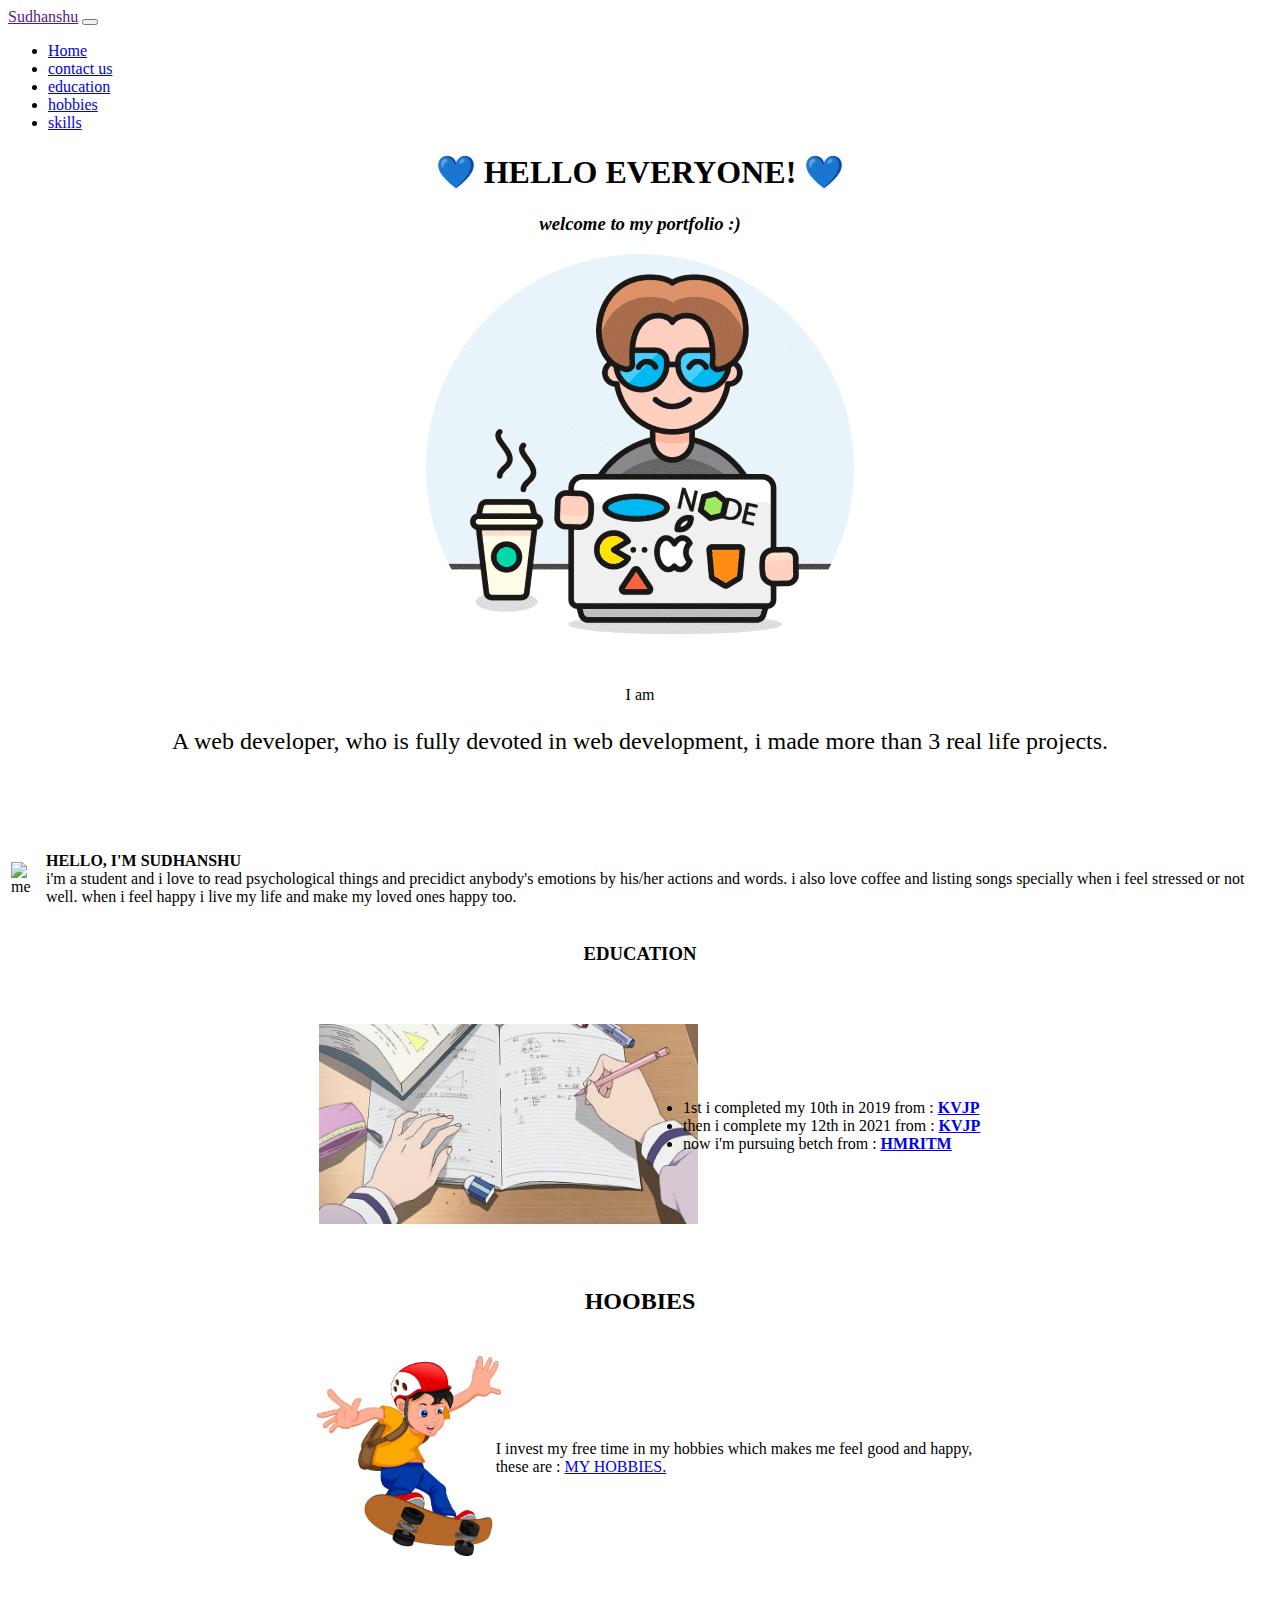
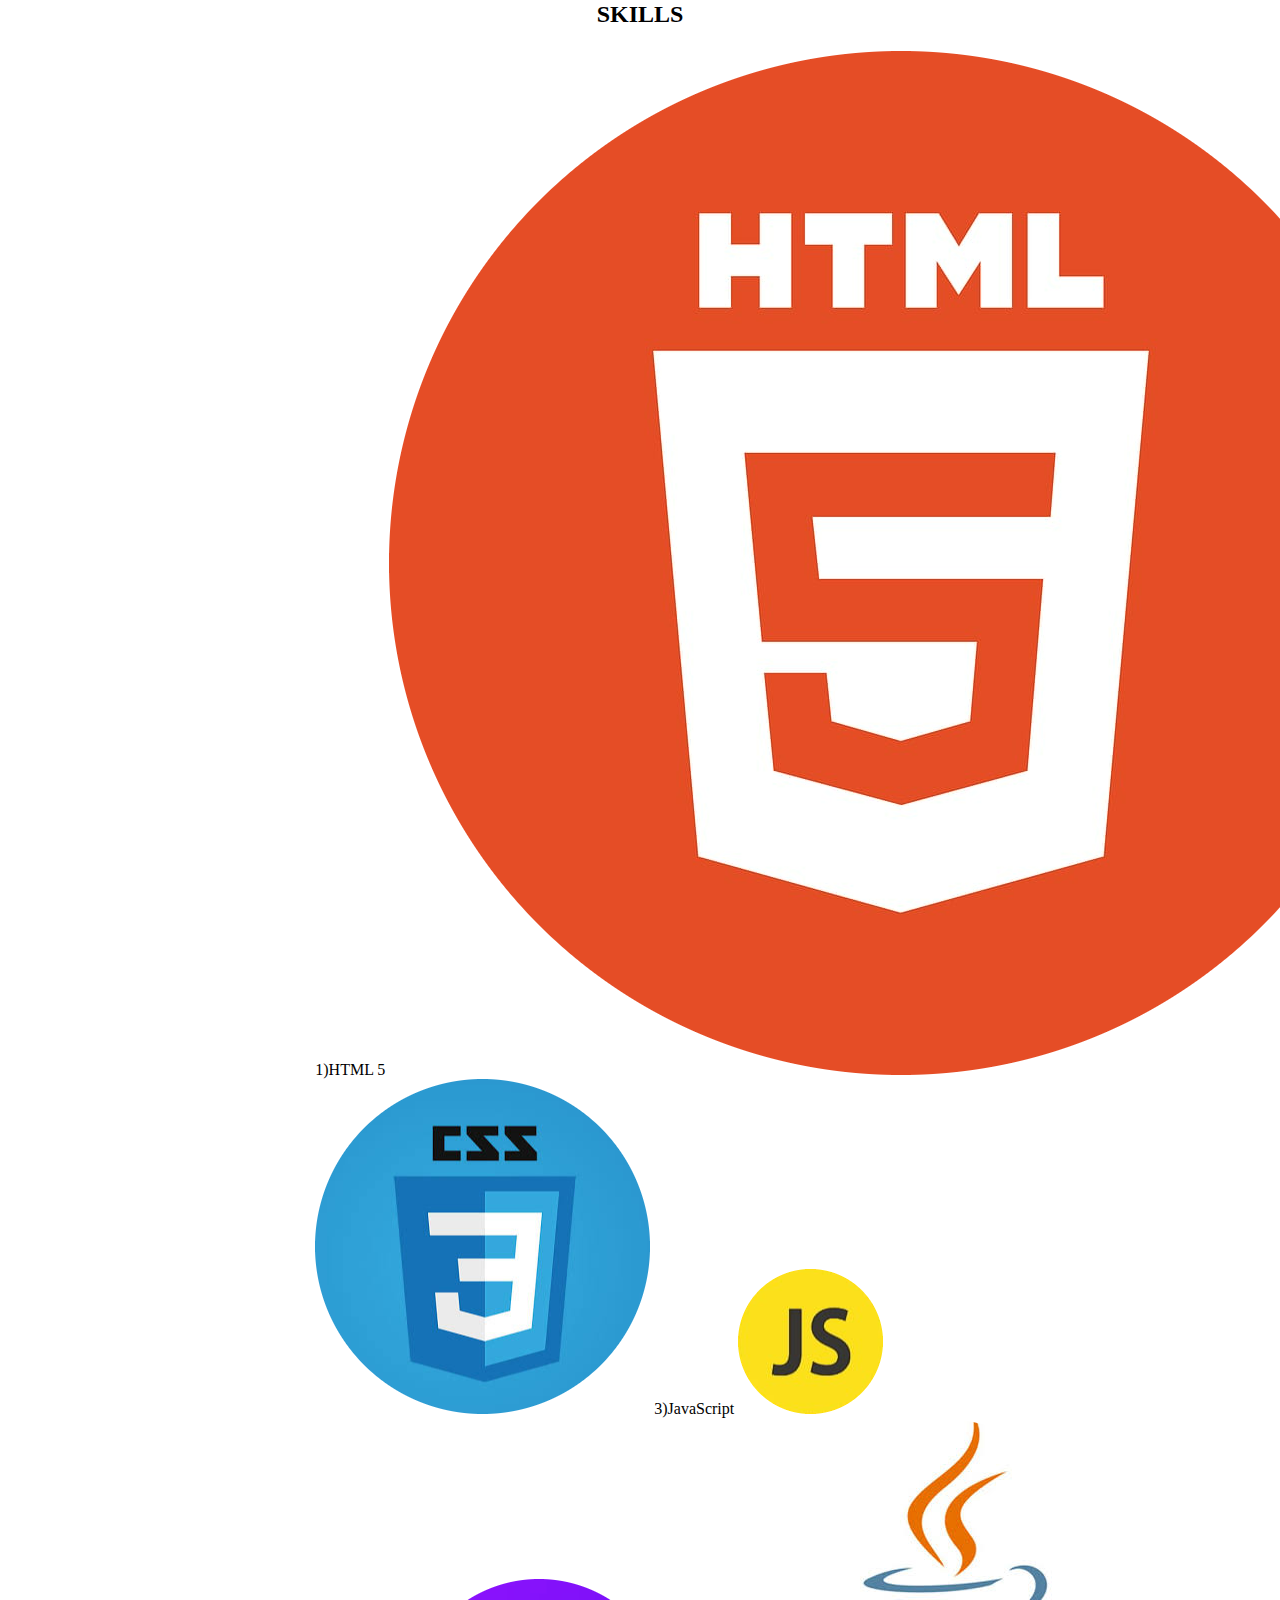
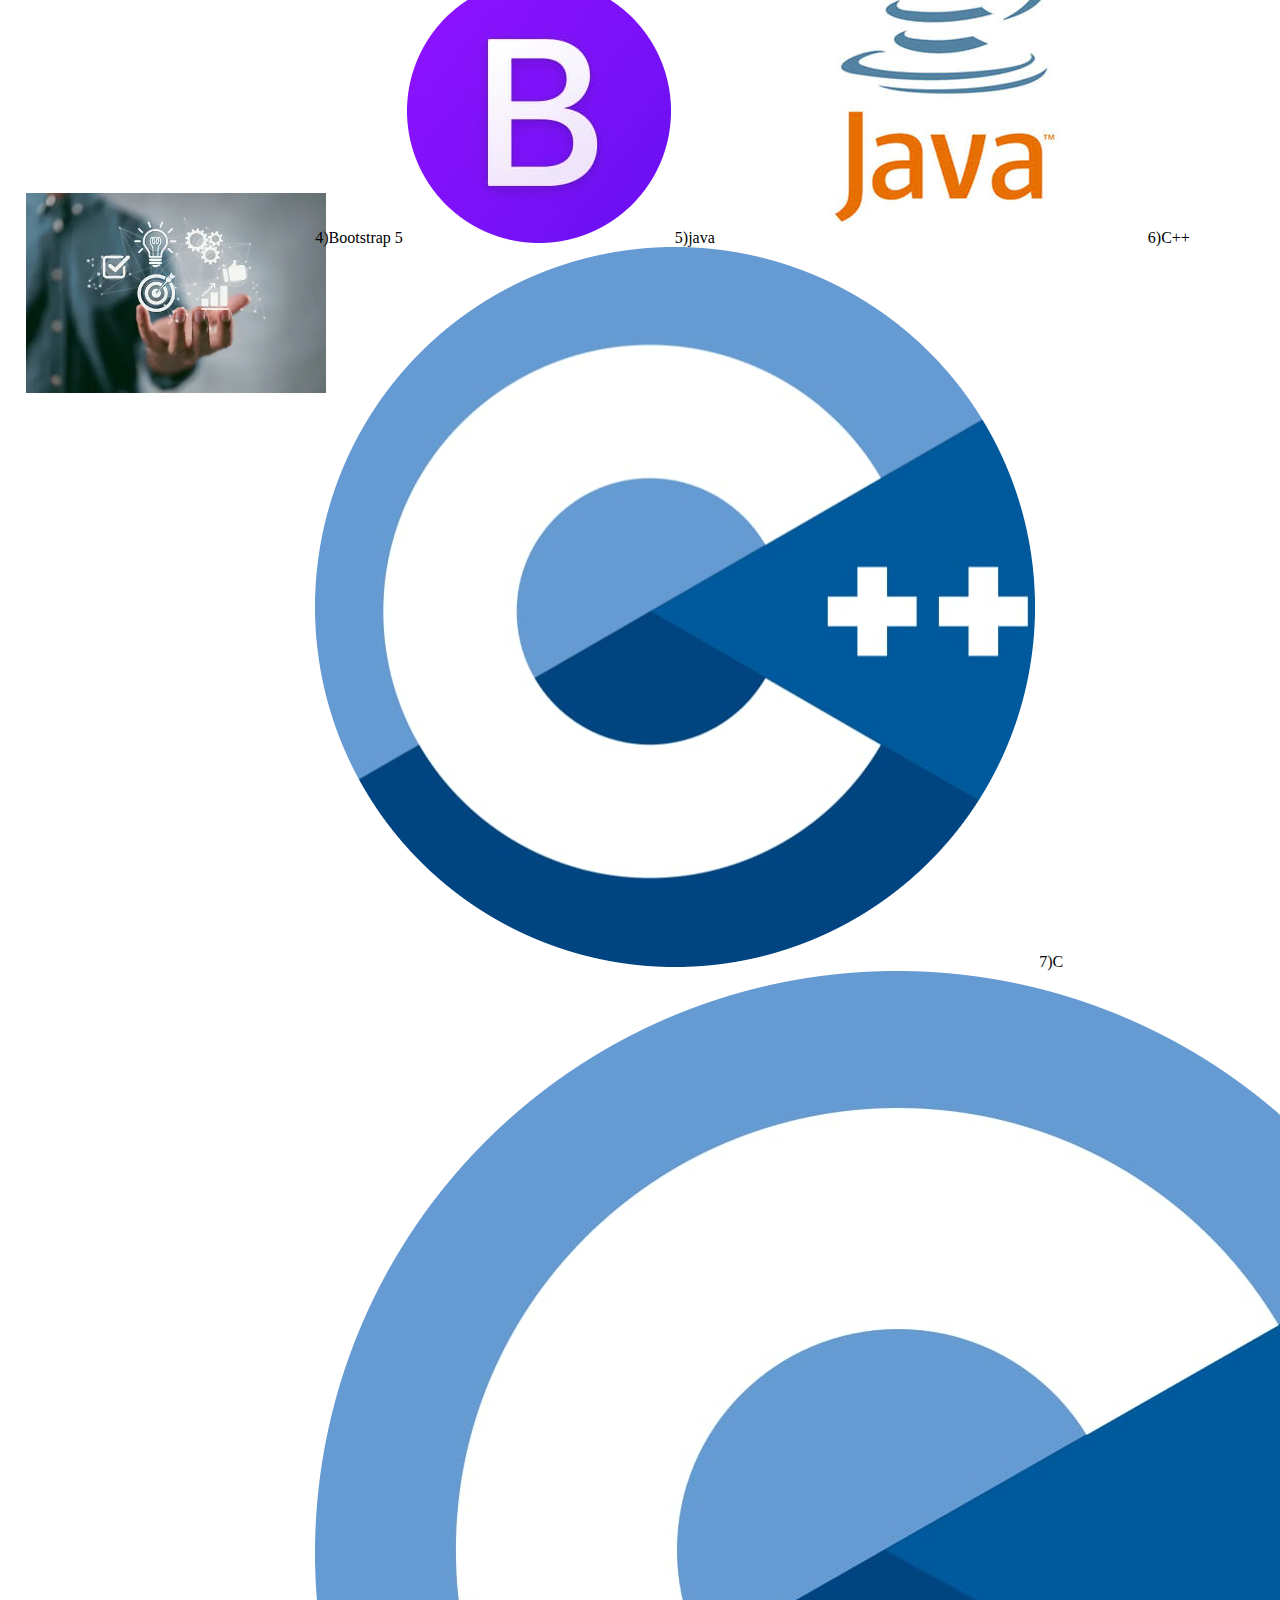
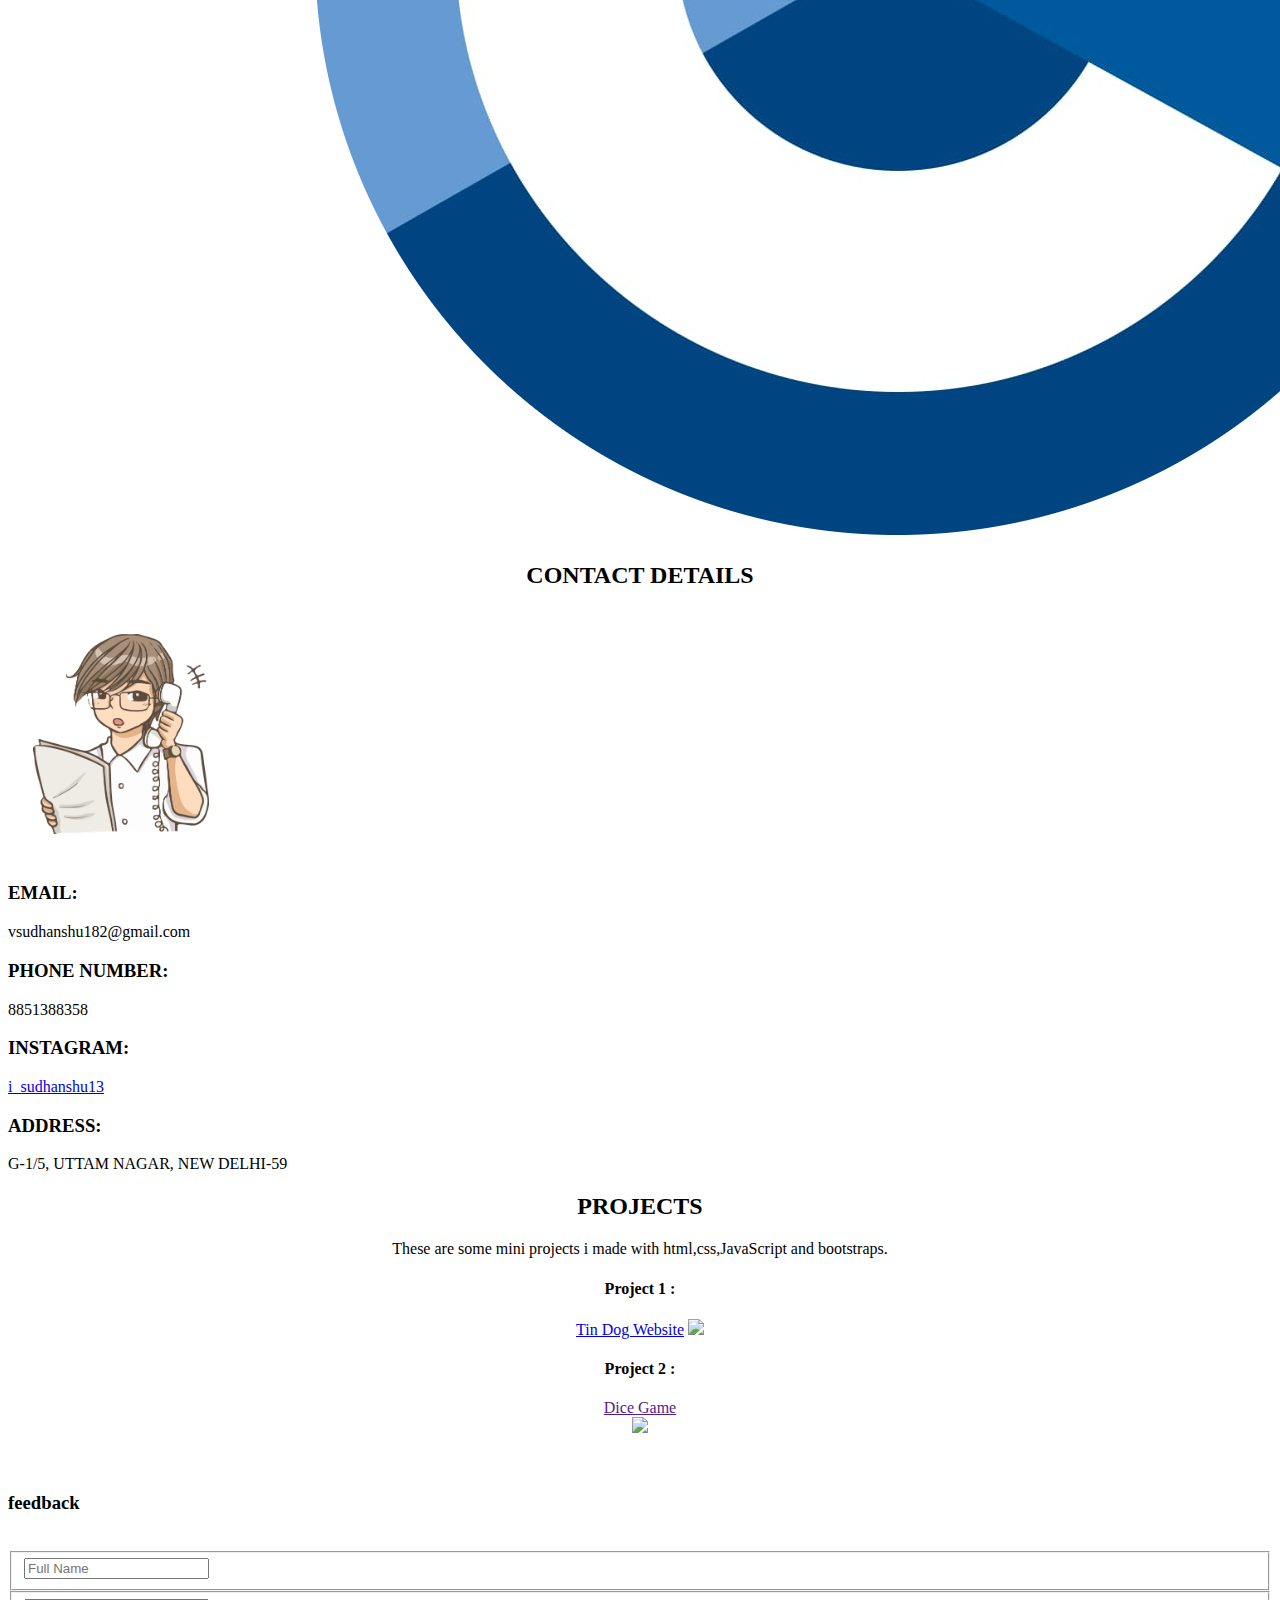
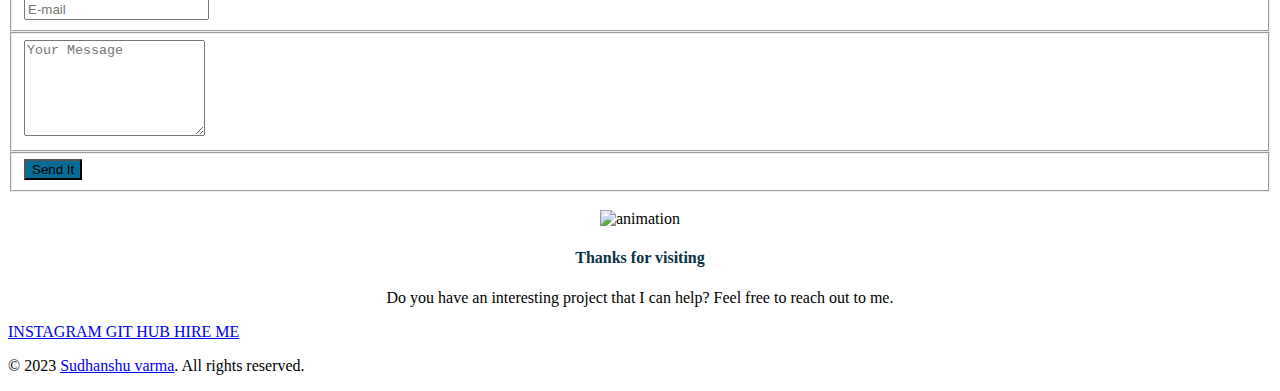
==== index.html @ 73297b3e "Add files via upload" ====
<!DOCTYPE HTML>
<html lang="en" dir="ltr">
<head>
    <meta charset="UTF-8">
    <title> personal site </title>
    
     <!-- bootstrap scripts -->
  <link href="https://cdn.jsdelivr.net/npm/bootstrap@5.3.0-alpha1/dist/css/bootstrap.min.css" rel="stylesheet" integrity="sha384-GLhlTQ8iRABdZLl6O3oVMWSktQOp6b7In1Zl3/Jr59b6EGGoI1aFkw7cmDA6j6gD" crossorigin="anonymous">
  <!-- <script src="https://cdn.jsdelivr.net/npm/@popperjs/core@2.11.6/dist/umd/popper.min.js" integrity="sha384-oBqDVmMz9ATKxIep9tiCxS/Z9fNfEXiDAYTujMAeBAsjFuCZSmKbSSUnQlmh/jp3" crossorigin="anonymous"></script> -->
  <!-- <script src="https://cdn.jsdelivr.net/npm/bootstrap@5.3.0-alpha1/dist/js/bootstrap.min.js" integrity="sha384-mQ93GR66B00ZXjt0YO5KlohRA5SY2XofN4zfuZxLkoj1gXtW8ANNCe9d5Y3eG5eD" crossorigin="anonymous"></script> -->
  <link rel="stylesheet" href="css/style.css">
  <script src="https://cdn.jsdelivr.net/npm/typed.js@2.0.12"></script>
  <!-- <script src="https://kit.fontawesome.com/58a810656e.js" crossorigin=""></script> -->

</head>
<body>
    <header class="header-area header-sticky"  >

        <nav class="navbar navbar-expand-lg navbar-dark ">
           <a class="navbar-brand" href="">Sudhanshu</a>
           <button class="navbar-toggler collapsed" type="button" data-bs-toggle="collapse" data-bs-target="#navbarNavs" aria-controls="navbarNav" aria-expanded="false" aria-label="Toggle navigation">
               <span class=" navbar-toggler-icon"></span>
       
           </button>
           <div class="collapse navbar-collapse" id="navbarNavs" >
               <ul class="navbar-nav ms-auto">
                   <li class="nav-item">
                       <a class="nav-link" href="#front">Home</a>
                   </li>
                   <li class="nav-item">
                       <a class="nav-link" href="#features">contact us</a>
                   </li>
                   <li class="nav-item">
                       <a class="nav-link" href="#edu">education</a>
                   </li>
                   <li class="nav-item">
                       <a class="nav-link" href="#hobb">hobbies</a>
                   </li>
                   <li class="nav-item">
                       <a class="nav-link" href="#skill ">skills</a>
                   </li>
               </ul>
           </div>
        </nav>
       </header>
      


         <center>
<section id="front">
    <h1>💙 HELLO EVERYONE! 💙</h1>
    <h3><em> <strong>welcome</strong> to my portfolio :)</em> </h3>

    <div class="ab">
    
    <img src="first.png" alt="animation" >


    <div class="hero-section-heading-hero-section-sub-heading">
        I am  <span class="role"></span>
    </div>
    <script class="script">
        var typeData=new Typed(".role", {
        strings: [
            "sudhanshu 😃",
            "a web developer 🖥️",
        ],
       
        loop:true,
        typeSpeed:100,
        backSpeed:50,
        backDelay:1000,
    });
    </script>
    <P style="font-size: 150%;">A web developer, who is fully devoted in web development, i made more than 3 real life projects.</P>
  
</div>
 <br><br>
 <br>
</section>
</center>

    <div class="abtsize">
        <table >
            <tr>
                <td>
                    <img class="image" src="ME.png" alt="me" height="400">

                </td>
                <td>
                    <p class="abt-written"> <b>HELLO, I'M SUDHANSHU</b><br> i'm a student and i love to read psychological things and precidict anybody's emotions by his/her actions and words.
                        i also love coffee and listing songs specially when i feel stressed or not well.
                      when i feel happy i live my life and make my loved ones happy too.</p>
                    

                </td>
            </tr>
        </table>
</div>

 <section id="edu">
  <center>
  <h3> EDUCATION </h3>
<br>
<table>
  <tr>
    <td>
      <img style="padding: 5% 5%;" src="education.jpg" alt="edu" height="200" >
    </td>
    <td>

      <li> 1st i completed my 10th in 2019 from : <STRONG> <a href="https://janakpuri.kvs.ac.in/" target="_main">KVJP</a></STRONG></li>
  
      <li> then i complete my 12th in 2021 from : <STRONG> <a href="https://janakpuri.kvs.ac.in/" target="_main">KVJP</a></STRONG></li>
 
      <li>now i'm pursuing betch from : <STRONG> <a href="https://www.hmritm.ac.in/" target="_main">HMRITM</a></STRONG></li>
    </td>
  </tr>
  

</table>
<br>
</center>
</section>


<section id="hobb">
  <center>
<h2>HOOBIES</h2>

<table>
  <tr>
    <td>
      <img style="padding:10% 5%" src="hobby.jpg" alt="hobbies" height="200">
    </td>
    <td>
         <p> I invest my free time in my hobbies which makes me feel good and happy, <br> these are : 
          <a href="hobbies.html" target="_main" >MY HOBBIES.</a>
    </td>
  </tr>
</table>
</center>
</section>





<section id="skill">
  <center>
<h2>SKILLS</h2>

<table style="width: 60%;">
  <tr>
    <td>
      <img style="padding: 5% 5%;" src="skills.png" alt="edu" height="200" >
    </td>
    <td>
      <div class="skill">
        <div class="skill-items">
            <!-- <div class="skill-item"> -->
          
              <span class="skill-text">1)HTML 5</span>
              <img class="logo-img" src="skill1.png"> 
            <!-- </div> -->
             <!-- <div class="skill-item"> -->
           
              <span class="skill-text">2)CSS 3</span>
              <img class="logo-img" src="skill2.png">
            <!-- </div> -->

             <!-- <div class="skill-item"> -->
             
              <span class="skill-text">3)JavaScript</span>
              <img class="logo-img" src="skill3.png">
            <!-- </div> -->
            <br>
             <!-- <div class="skill-item"> -->
           
              <span class="skill-text">   4)Bootstrap 5</span>
              <img class="logo-img" src="skill4.png">
            <!-- </div> -->
           
               <!-- <div class="skill-item"> -->
                <span class="skill-text">5)java </span>
                <img class="logo-img" src="skill5.png">
              <!-- </div> -->
              
             <!-- <div class="skill-item"> -->
              
              <span class="skill-text">6)C++ </span>
              <img class="logo-img" src="skill6.png"> 
              
            <!-- </div> -->
           
              <!-- <div class="skill-item"> -->
               
                <span class="skill-text">7)C </span>
                <img class="logo-img" src="skill7.png">
              <!-- </div> -->


                 </div>

          </div> 
    
    </td>
  </tr>
</table>


</center>
</section>


<section id="features">
    <h2 style="text-align: center;">CONTACT DETAILS</h2>
    <img style="padding: 2%;"src="contact.png" alt="edu" height="200" >
   
    <div class="row">

        <div class="feature-box col-lg-3">
            <i class="icon fa-regular fa-envelope fa-4x"></i>
            <h3>EMAIL:</h3>
             <p>vsudhanshu182@gmail.com </p>
        </div>
    
    <div class="feature-box col-lg-3">
        <i class="icon fa-solid fa-mobile fa-3x"></i>
        <h3>PHONE NUMBER:</h3> 
        <p>8851388358</p>
        </div>
    
    <div class="feature-box col-lg-3" href="https://www.instagram.com/i_sudhanshu13/">
        <i class="icon fa-brands fa-instagram fa-4x"  > </i>
        <h3>INSTAGRAM:</h3>
        <a href="https://www.instagram.com/i_sudhanshu13/">i_sudhanshu13</a>
    </div>
    
    <div class="feature-box col-lg-3">
        <i class="icon fa-sharp fa-solid fa-location-dot fa-3x"></i>
        <h3>ADDRESS:</h3>
         <p> G-1/5, UTTAM NAGAR, NEW DELHI-59</p>
    </div>
    

    </div>
   
</section>
<center>
<section id="projects">
<h2>PROJECTS </h2>
<p>These are some mini projects i made with html,css,JavaScript and bootstraps.</p>

<div class="pro">
<h4> Project 1 : </h4>
<a href="https://j46j4m.csb.app/ ">Tin Dog Website</a>
<img src="https://www.animatedimages.org/data/media/202/animated-dog-image-0712.gif" height="100px" >
</div>
<div class="pro">
  <h4> Project 2 : </h4>
  <a href="">Dice Game</a><br>
  <img src="https://i.ytimg.com/vi/o9rEeozYSkU/maxresdefault.jpg" height="100px" >
  </div>
  <br>
</section>
</center>



<section id="feedback">
    <br>
<h3> feedback </h3>
<br>
    <div class="col-lg-6 col-md-6 col-sm-12"> 
      
    <div class="contact-form aos-init aos-animate" data-aos="fade-left" data-aos-duration="1000">
        <form id="contact" action="mailto:vsudhanshu182@gmail.com" method="POST" abineguid="878786B73B1C4556845D82E6BA7059FB">
          <div class="row">
            <div class="col-md-6 col-sm-12">
              <fieldset>
                <input name="name" type="text" id="name" placeholder="Full Name" required="YES" class="contact-field">
              </fieldset>
            </div>
            <div class="col-md-6 col-sm-12">
              <fieldset>
                <input name="email" type="text" id="email" placeholder="E-mail" required="YES" class="contact-field">
              </fieldset>
            </div>
            <div class="col-lg-12">
              <fieldset>
                <textarea type="text" name="message" rows="6" id="message" placeholder="Your Message" required="YES" class="contact-field"></textarea>
              </fieldset>
            </div>
            <div class="col-lg-12">
              <fieldset>
                <button type="submit" id="form-submit" class="main-button" style="background: #046c95!important">Send It</button>
              </fieldset>
            </div>
          </div>
          </form>
    </div>
</div>


<br>

</section>


<center>
    <div class="thanks">
<img src="https://i.pinimg.com/originals/53/be/1a/53be1afa00080db5251d79a2d2b60af4.gif" alt="animation" width="450px" >
<h4 class="contact-des" style="color: #083346;">Thanks for visiting</h4>
<p>Do you have an interesting project that I can help? Feel free to reach out to me.</p>
</div>
</center>

<footer>

    <div class="container">


             

                    <a href="https://www.instagram.com/i_sudhanshu13/"> INSTAGRAM </a>
                    <a href="https://github.com/isudhanshu13"> GIT HUB </a>
                    <a href="mailto:vsudhanshu182@gmail.com" class="email-lnk">HIRE ME</a>

            

            </div>

    

            <div class="my link">



                <p>© 2023 <a href="#welcome">Sudhanshu varma</a>. All rights reserved.</p>

            </div>



</footer>



</body>
</html>
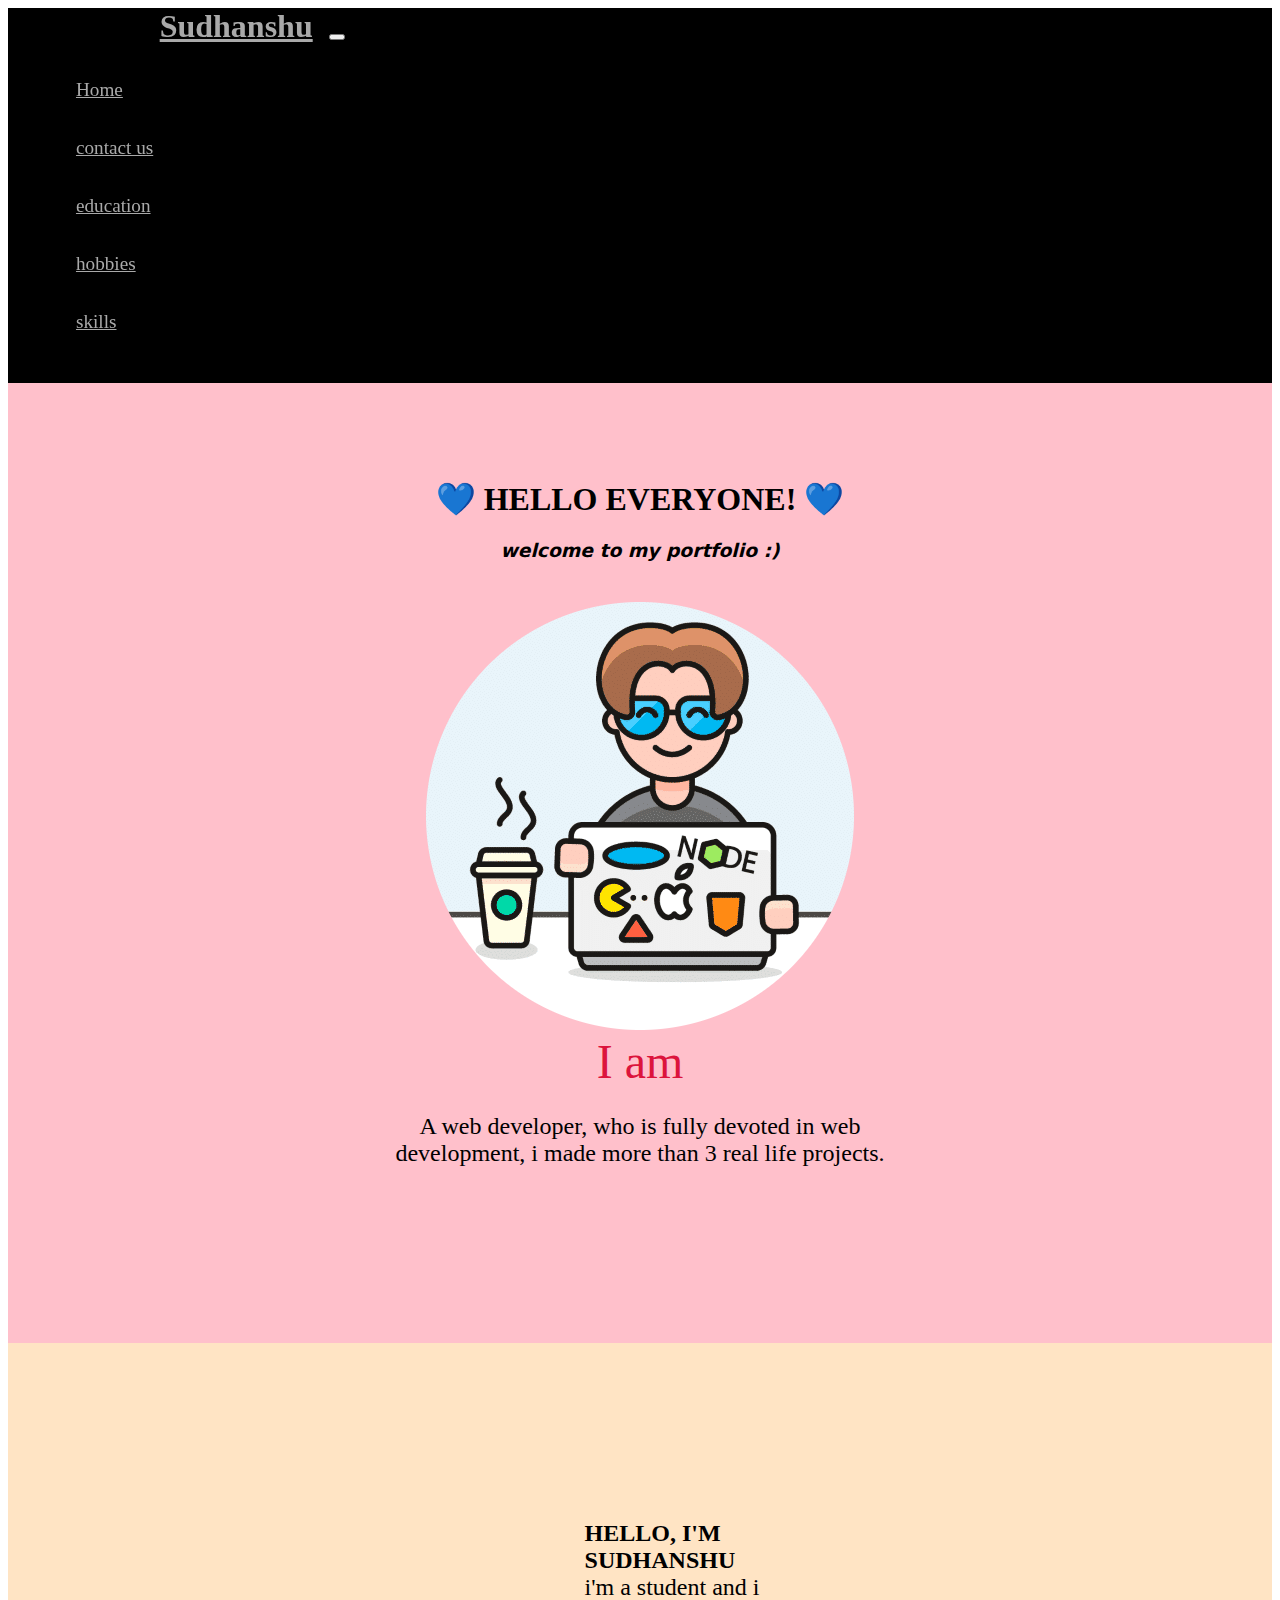
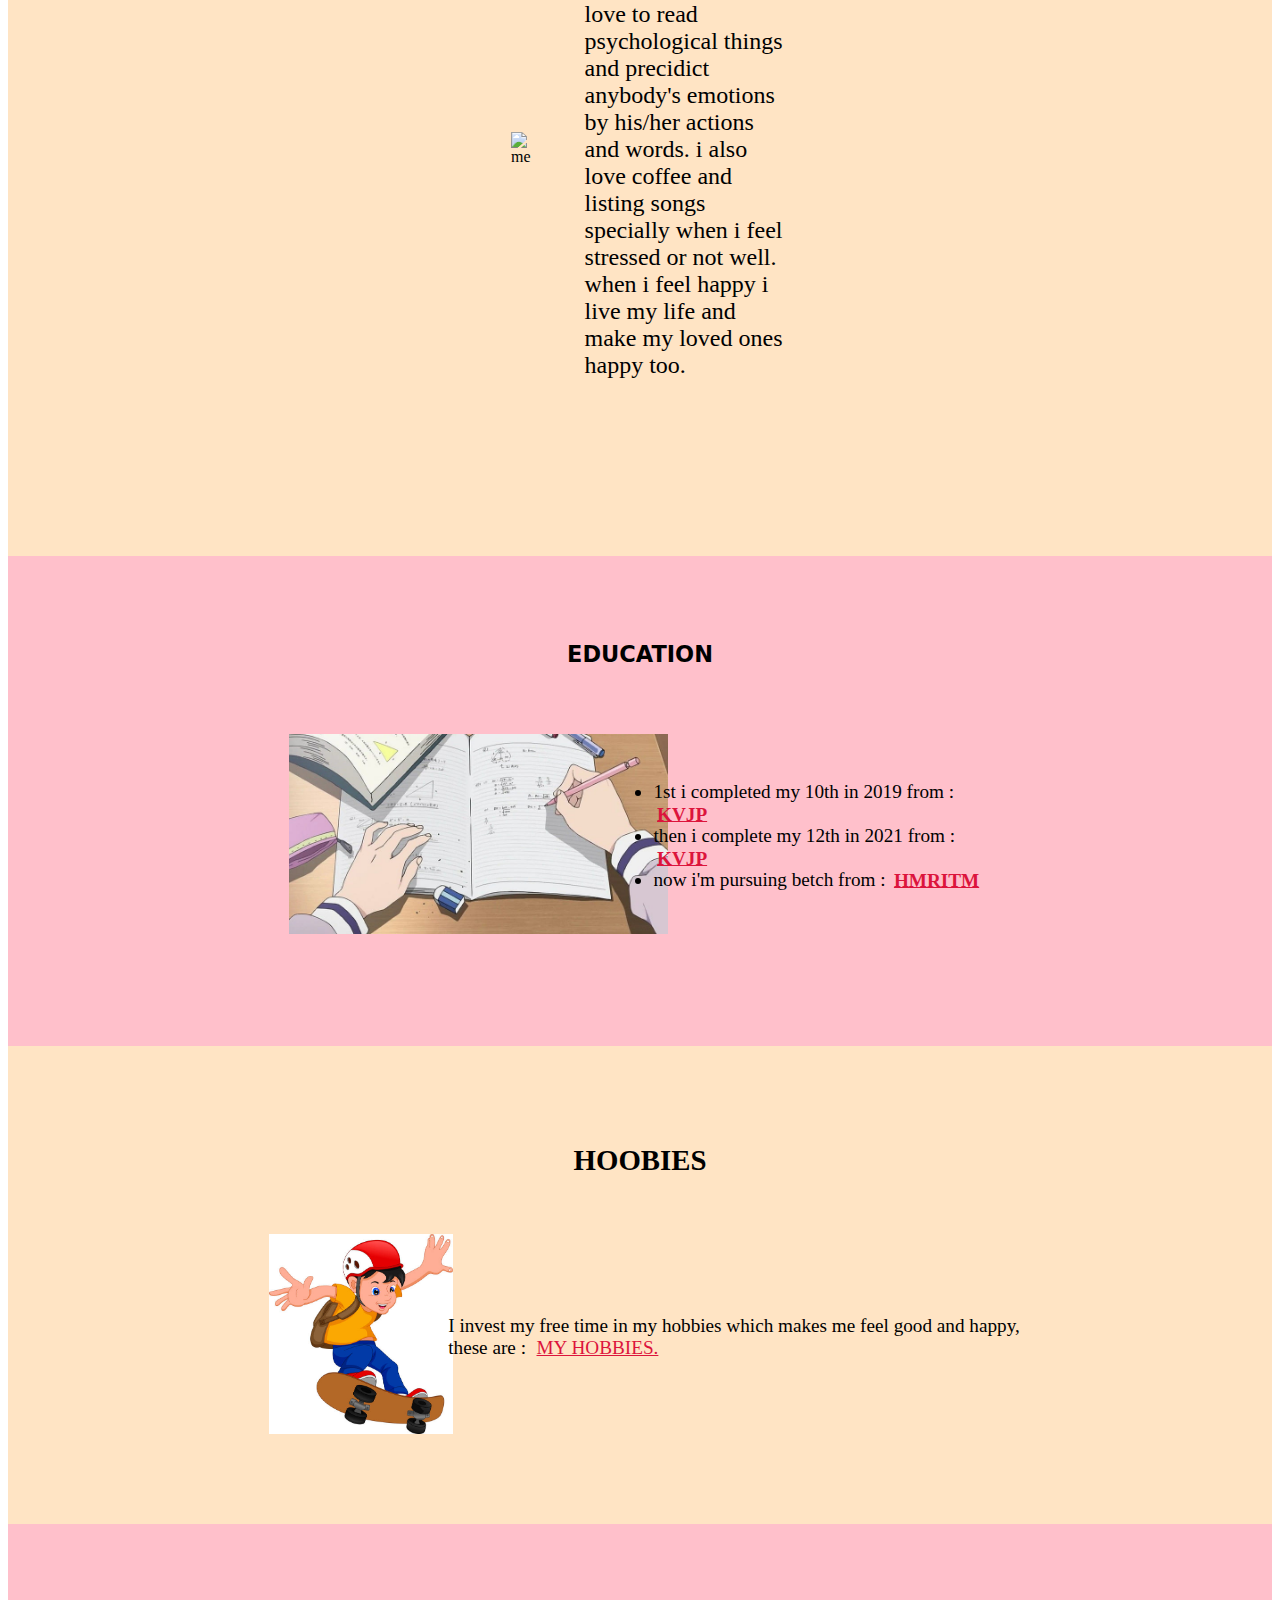
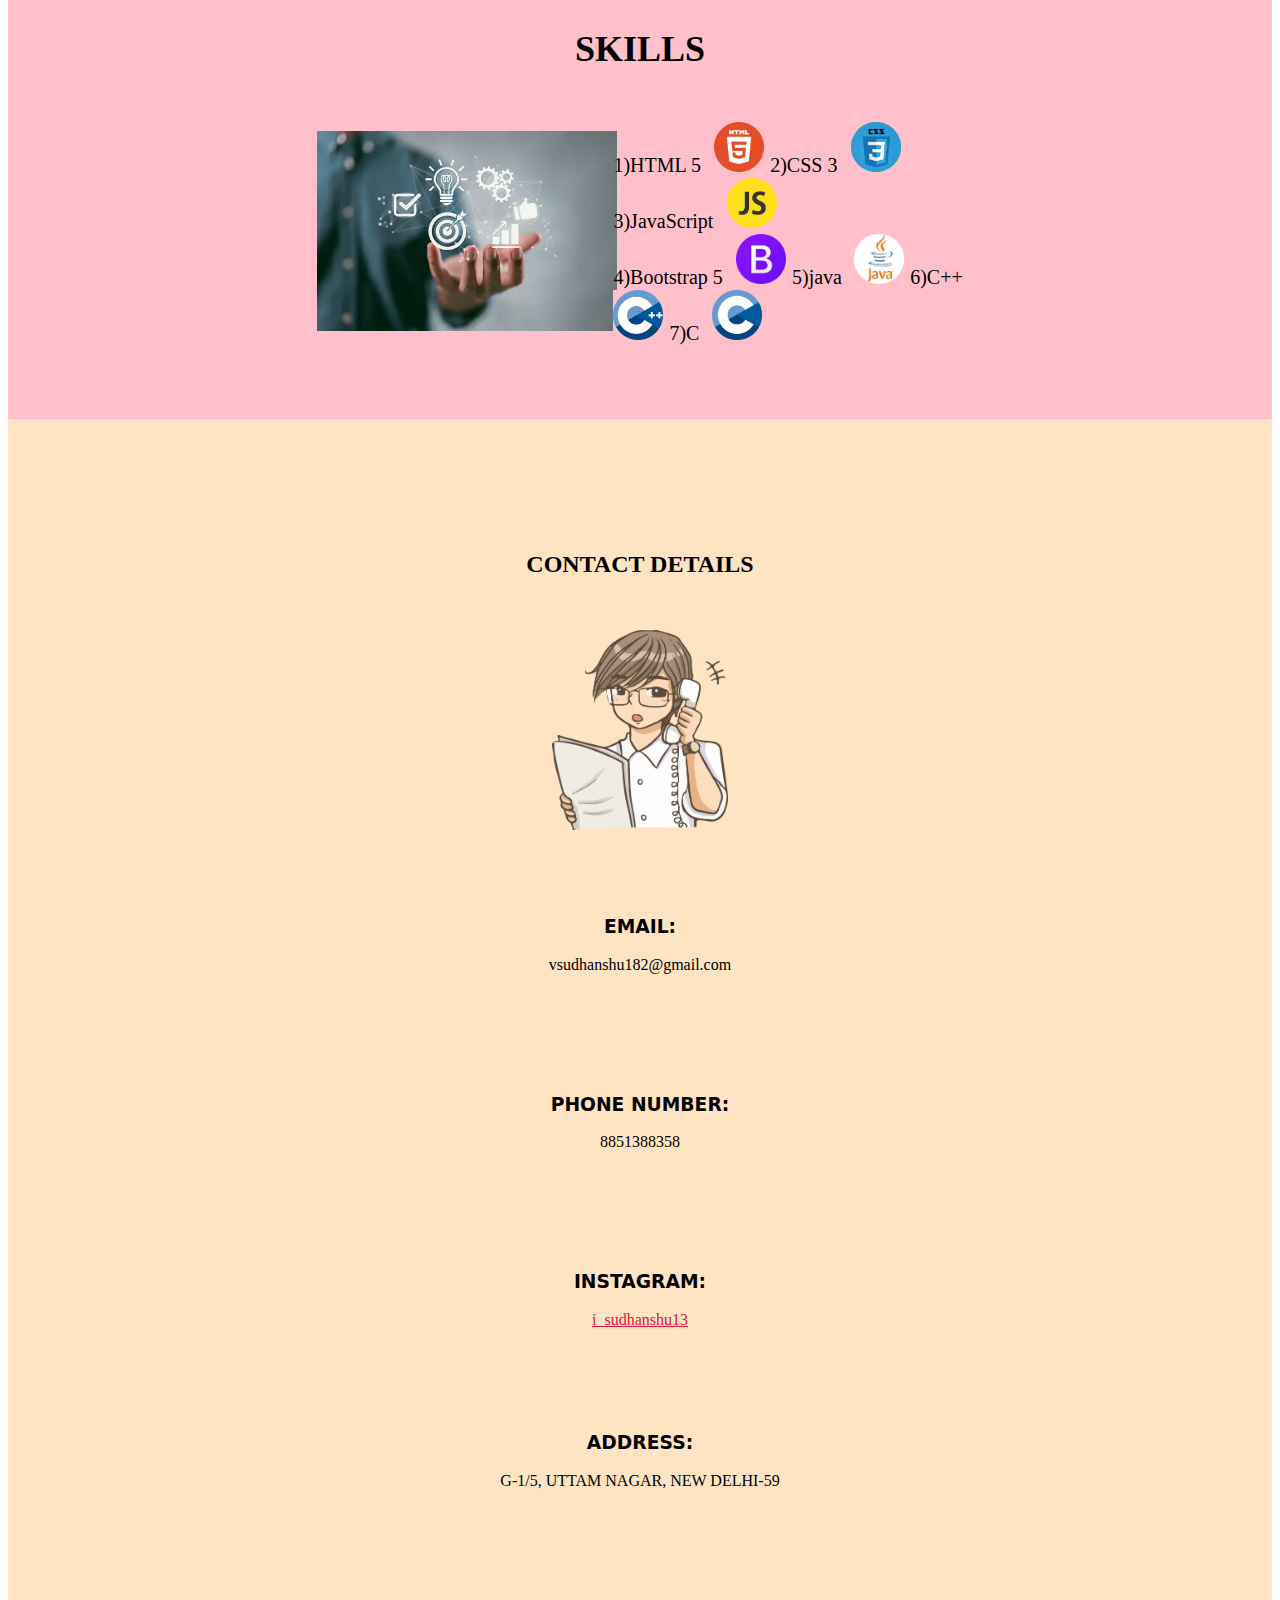
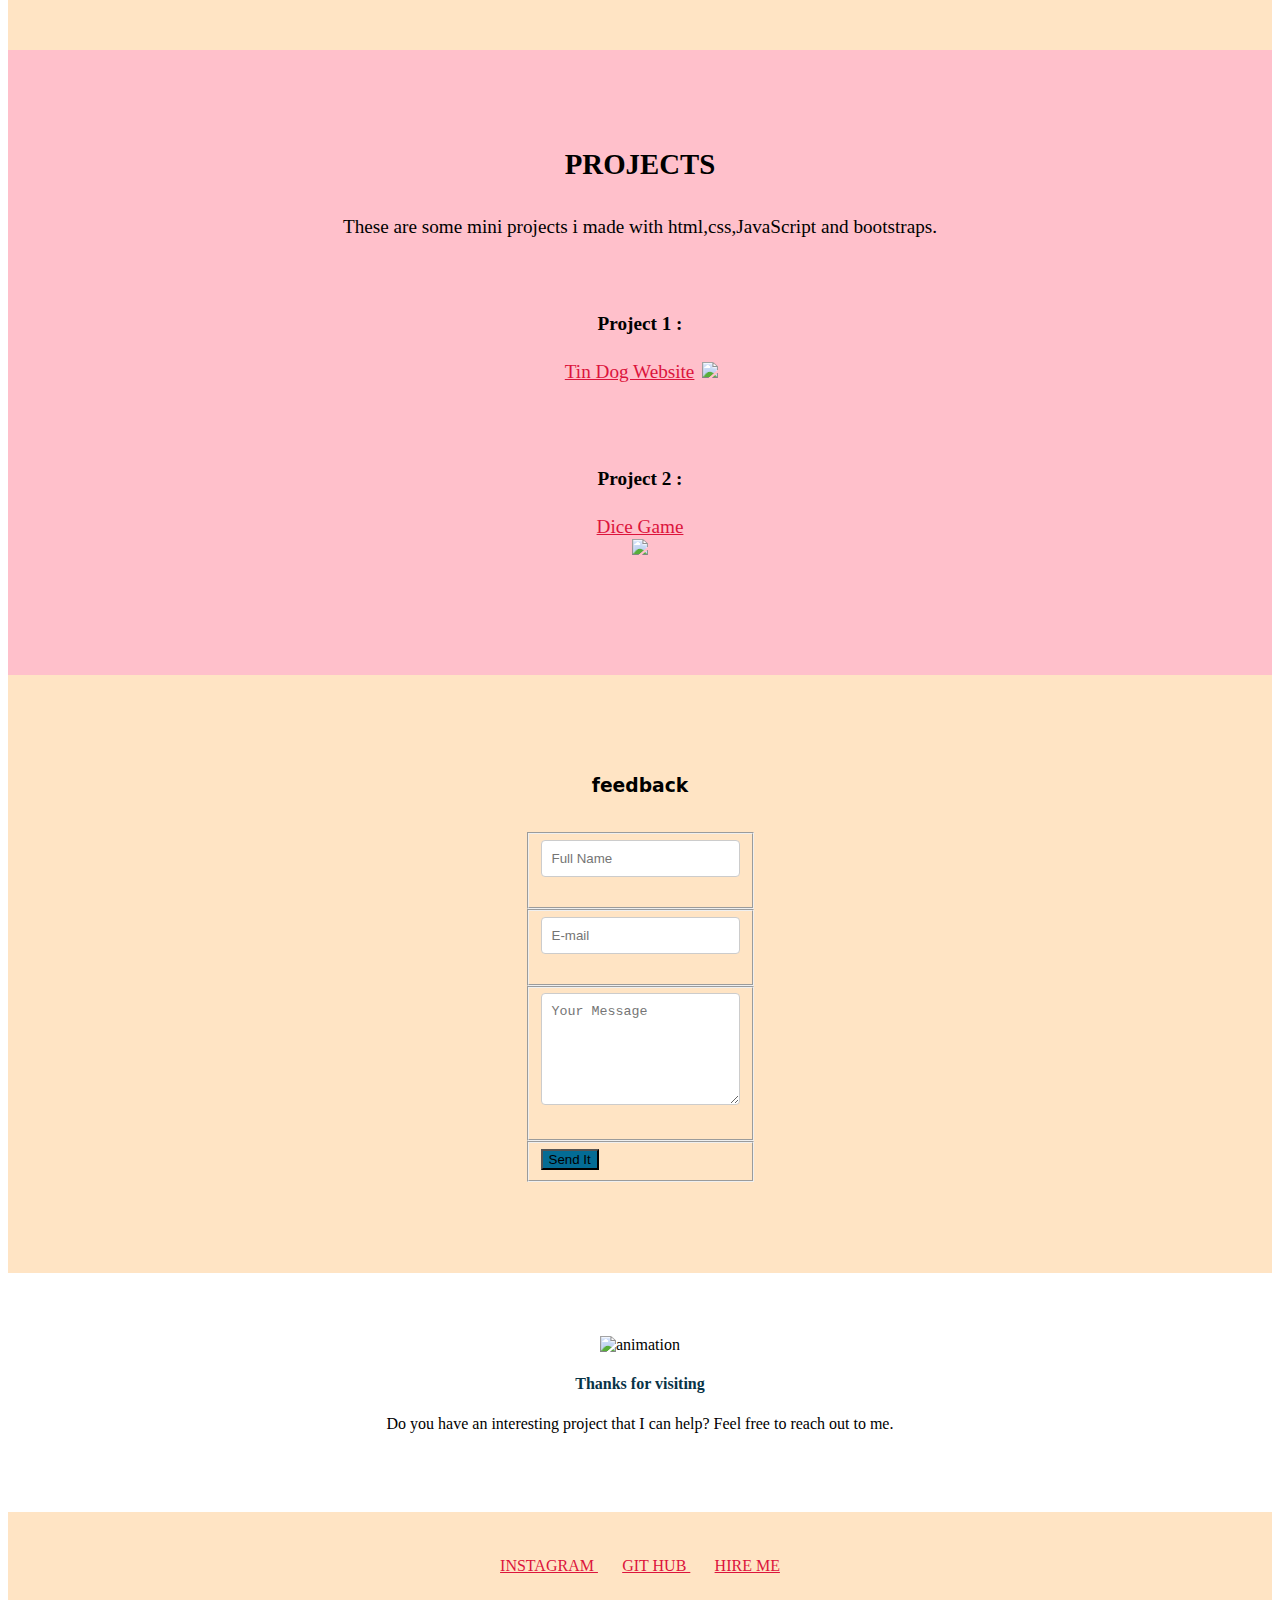
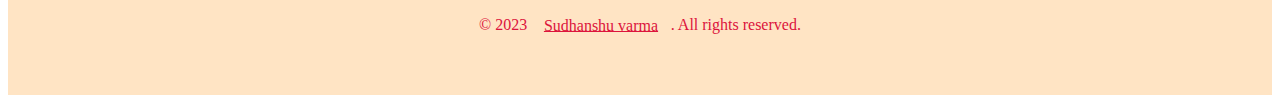
==== commit c26526d9: "Update index.html" ====
--- a/index.html
+++ b/index.html
@@ -8,7 +8,7 @@
   <link href="https://cdn.jsdelivr.net/npm/bootstrap@5.3.0-alpha1/dist/css/bootstrap.min.css" rel="stylesheet" integrity="sha384-GLhlTQ8iRABdZLl6O3oVMWSktQOp6b7In1Zl3/Jr59b6EGGoI1aFkw7cmDA6j6gD" crossorigin="anonymous">
   <!-- <script src="https://cdn.jsdelivr.net/npm/@popperjs/core@2.11.6/dist/umd/popper.min.js" integrity="sha384-oBqDVmMz9ATKxIep9tiCxS/Z9fNfEXiDAYTujMAeBAsjFuCZSmKbSSUnQlmh/jp3" crossorigin="anonymous"></script> -->
   <!-- <script src="https://cdn.jsdelivr.net/npm/bootstrap@5.3.0-alpha1/dist/js/bootstrap.min.js" integrity="sha384-mQ93GR66B00ZXjt0YO5KlohRA5SY2XofN4zfuZxLkoj1gXtW8ANNCe9d5Y3eG5eD" crossorigin="anonymous"></script> -->
-  <link rel="stylesheet" href="css/style.css">
+  <link rel="stylesheet" href="style.css">
   <script src="https://cdn.jsdelivr.net/npm/typed.js@2.0.12"></script>
   <!-- <script src="https://kit.fontawesome.com/58a810656e.js" crossorigin=""></script> -->
 
@@ -348,4 +348,4 @@
 
 
 </body>
-</html>+</html>
--- a/style.css
+++ b/style.css
@@ -0,0 +1,234 @@
+.ab{
+    width: 50%;
+    padding: 2% 2%;    
+}
+
+.abt-written{
+    width: 80%;
+    padding: 50px;
+    font-size: 150%;
+}
+
+.abtsize{
+    padding: 100px 500px;
+    
+}
+
+header{
+    position: sticky;
+    top: 0;
+    left: 0;
+    right: 0;
+
+    background-color:black;
+}
+
+.navbar-brand{
+    padding-left: 12%;
+}
+
+.navbar{
+    padding: 0 0 1rem;
+}
+
+.navbar-brand{
+    font-size: 2rem;
+    font-weight: bold;
+    color:darkgray;
+}
+
+.nav-item{
+    padding: 18px 18px 18px ;
+    
+}
+
+.nav-link{
+    font-size: 1.2rem;
+    font-family: "montserrat-light";
+    text-align: left;
+    color: darkgray;
+
+}
+
+.navbar-nav{
+padding-right: 15%;
+}
+
+
+
+.de{
+   
+    padding: 7% 15%;
+    background-color:aquamarine;
+    z-index: 2;
+    position: relative;
+}
+
+.ef{
+    width: 20%;
+
+}
+
+.fg{
+    width: 20%;
+    position: relative;
+    left: 350px;
+}
+
+.gh{
+    width: 15%;
+    position: relative;
+    left: 510px;
+}
+
+.hi{
+    width: 15%;
+    position: relative;
+    left: 740px; 
+}
+
+.hero-section-heading-hero-section-sub-heading{
+    text-align: center;
+    font-size: 300%;
+    color:crimson;
+    
+}
+
+#features{
+    padding: 8%;
+    background-color: bisque;
+    text-align: center;
+
+}
+
+.feature-box{
+    text-align: center;
+    padding: 4%;
+    font-size: 100%;
+}
+
+h3 {
+    font-family:system-ui, -apple-system, BlinkMacSystemFont, 'Segoe UI', Roboto, Oxygen, Ubuntu, Cantarell, 'Open Sans', 'Helvetica Neue', sans-serif  ;
+
+}
+
+.icon{
+color: #ef8172;
+margin-bottom: 1rem;
+
+}
+
+.icon:hover{
+    color: #ef8172;
+}
+
+#skill{
+    background-color: pink;
+    padding: 5%;
+    font-size: 150%;
+  
+
+}
+
+.hobbies{
+    padding: 2% 3%;
+   
+}
+
+#hobb{
+    background-color:bisque;
+    padding: 5%;
+    font-size: 120%;
+   
+}
+
+#front{
+    background-color:pink;
+    padding: 6%;
+}
+
+#edu{
+    background-color:pink;
+    padding: 5%;
+    font-size: 120%;
+    
+}
+
+h2{
+    padding: 1%;
+}
+
+footer{
+    text-align: center;
+    background-color:bisque;
+    padding: 20px 0px 45px;
+    color:crimson;
+
+}
+
+.abtsize{
+    background-color:bisque;
+}
+.container{
+    padding: 2%;
+    
+}
+a{
+    padding: 1%;
+    color:crimson;
+}
+.thanks{
+    padding: 5%;
+}
+.logo-img{
+    height: 100px;
+    background-color: pink;
+}
+.skill-text{
+    font-size: 20px;
+    padding: 0% 2% 0% 0%;
+
+}
+.logo-img{
+    height: 50px;
+}
+.skill-items{
+    padding: 2%;
+}
+.skill-item{
+    width: 150px;
+}
+#projects{
+    background-color: pink;
+    padding: 5%;
+    font-size: 120%;
+}
+.pro{
+    width: 250px;
+    padding: 30px;
+}
+
+#feedback {
+    padding: 5%;
+    display: flex;
+    flex-direction: column;
+    align-items: center;
+  }
+  
+  .contact-form {
+    font-weight: bold;
+    margin-bottom: 10px;
+  }
+  
+  .contact-field[type="text"], 
+  .contact-field {
+    width: 100%;
+    padding: 10px;
+    margin-bottom: 20px;
+    border: 1px solid #ccc;
+    border-radius: 4px;
+    box-sizing: border-box;
+  }
+ #feedback{
+    background-color: bisque;
+ }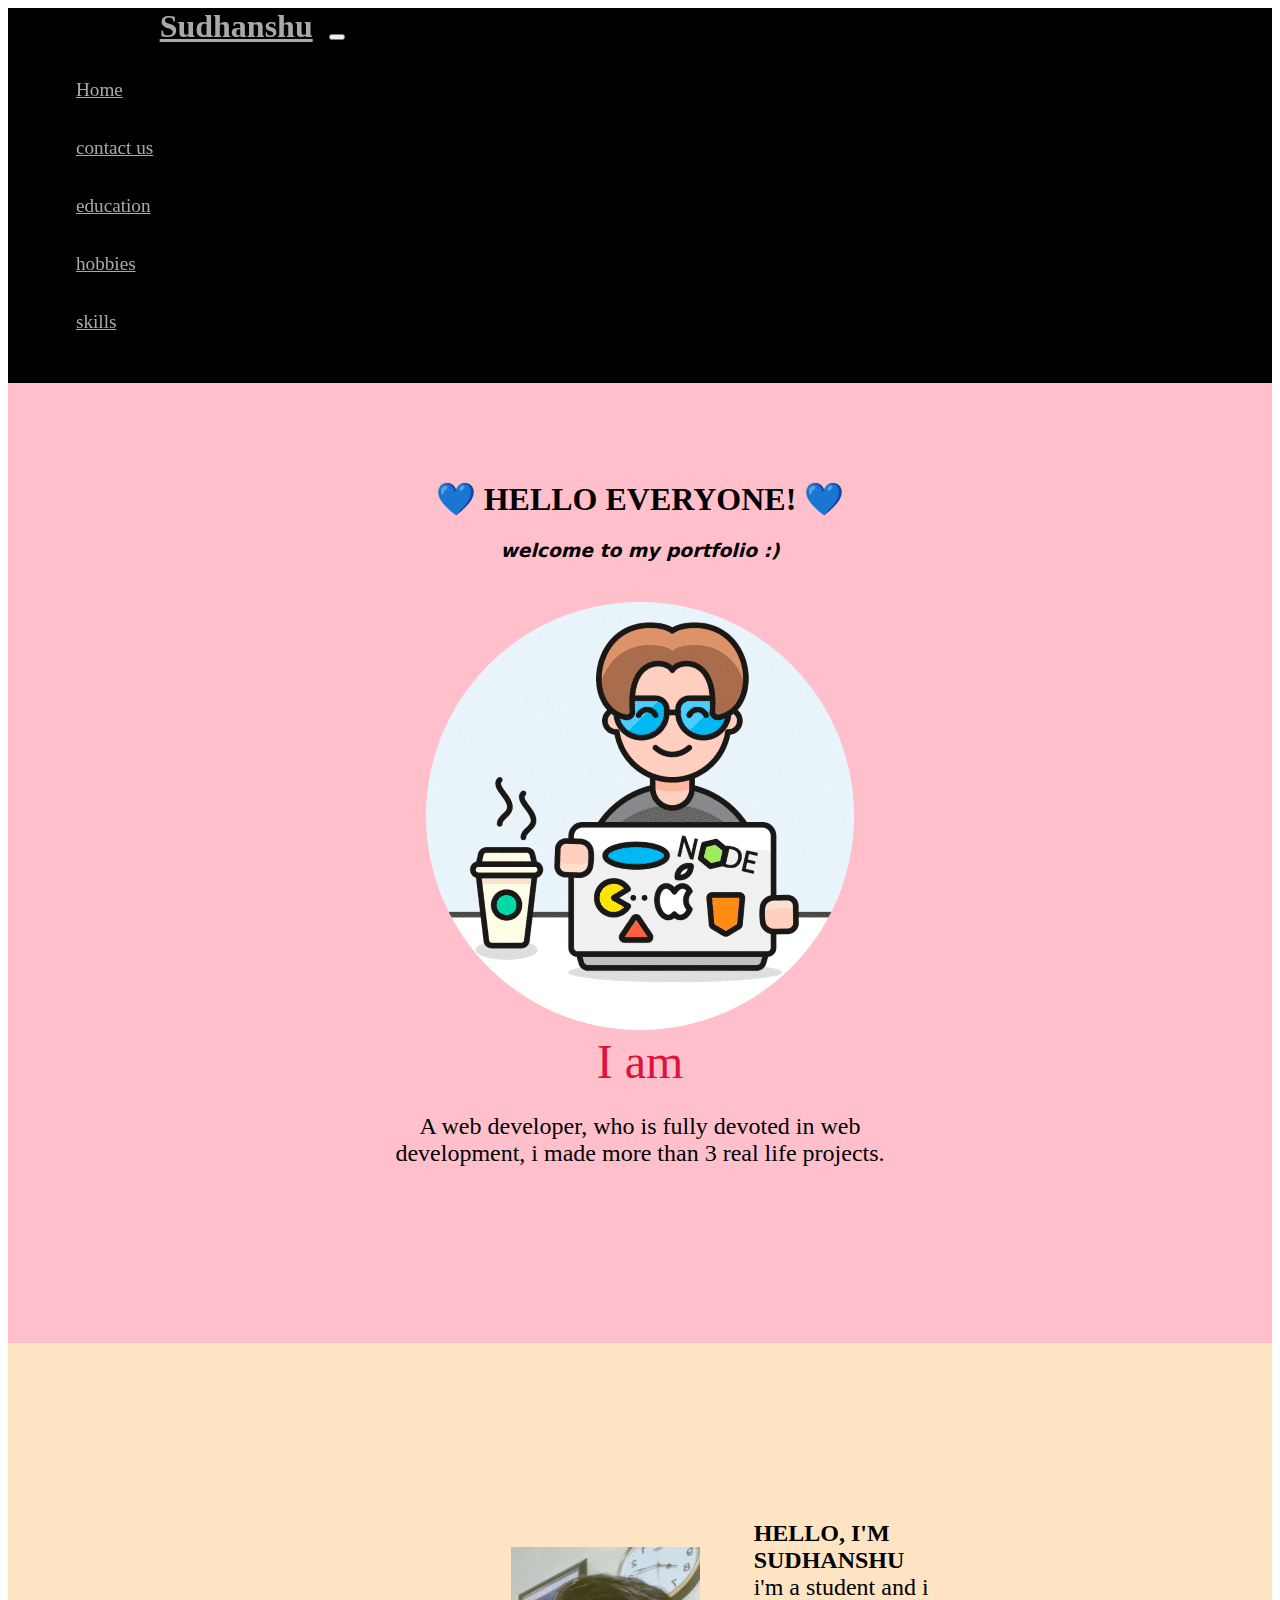
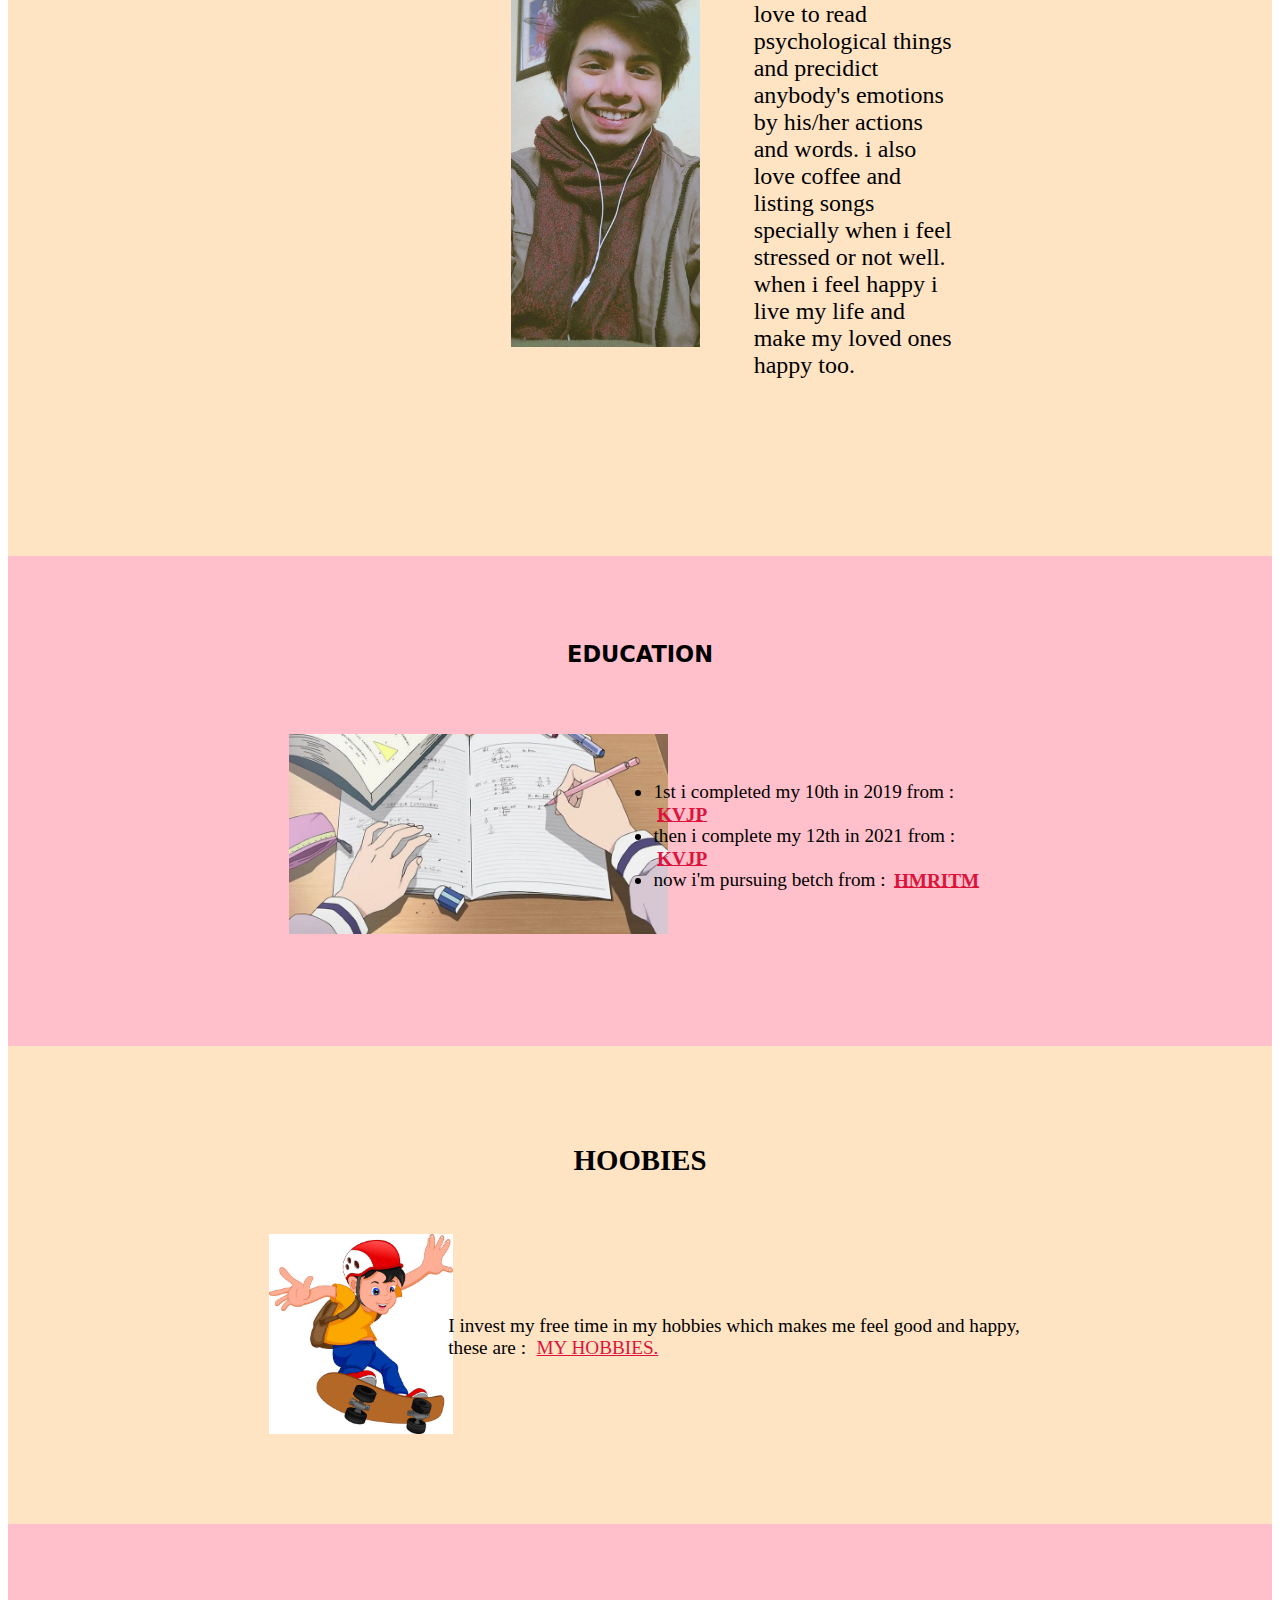
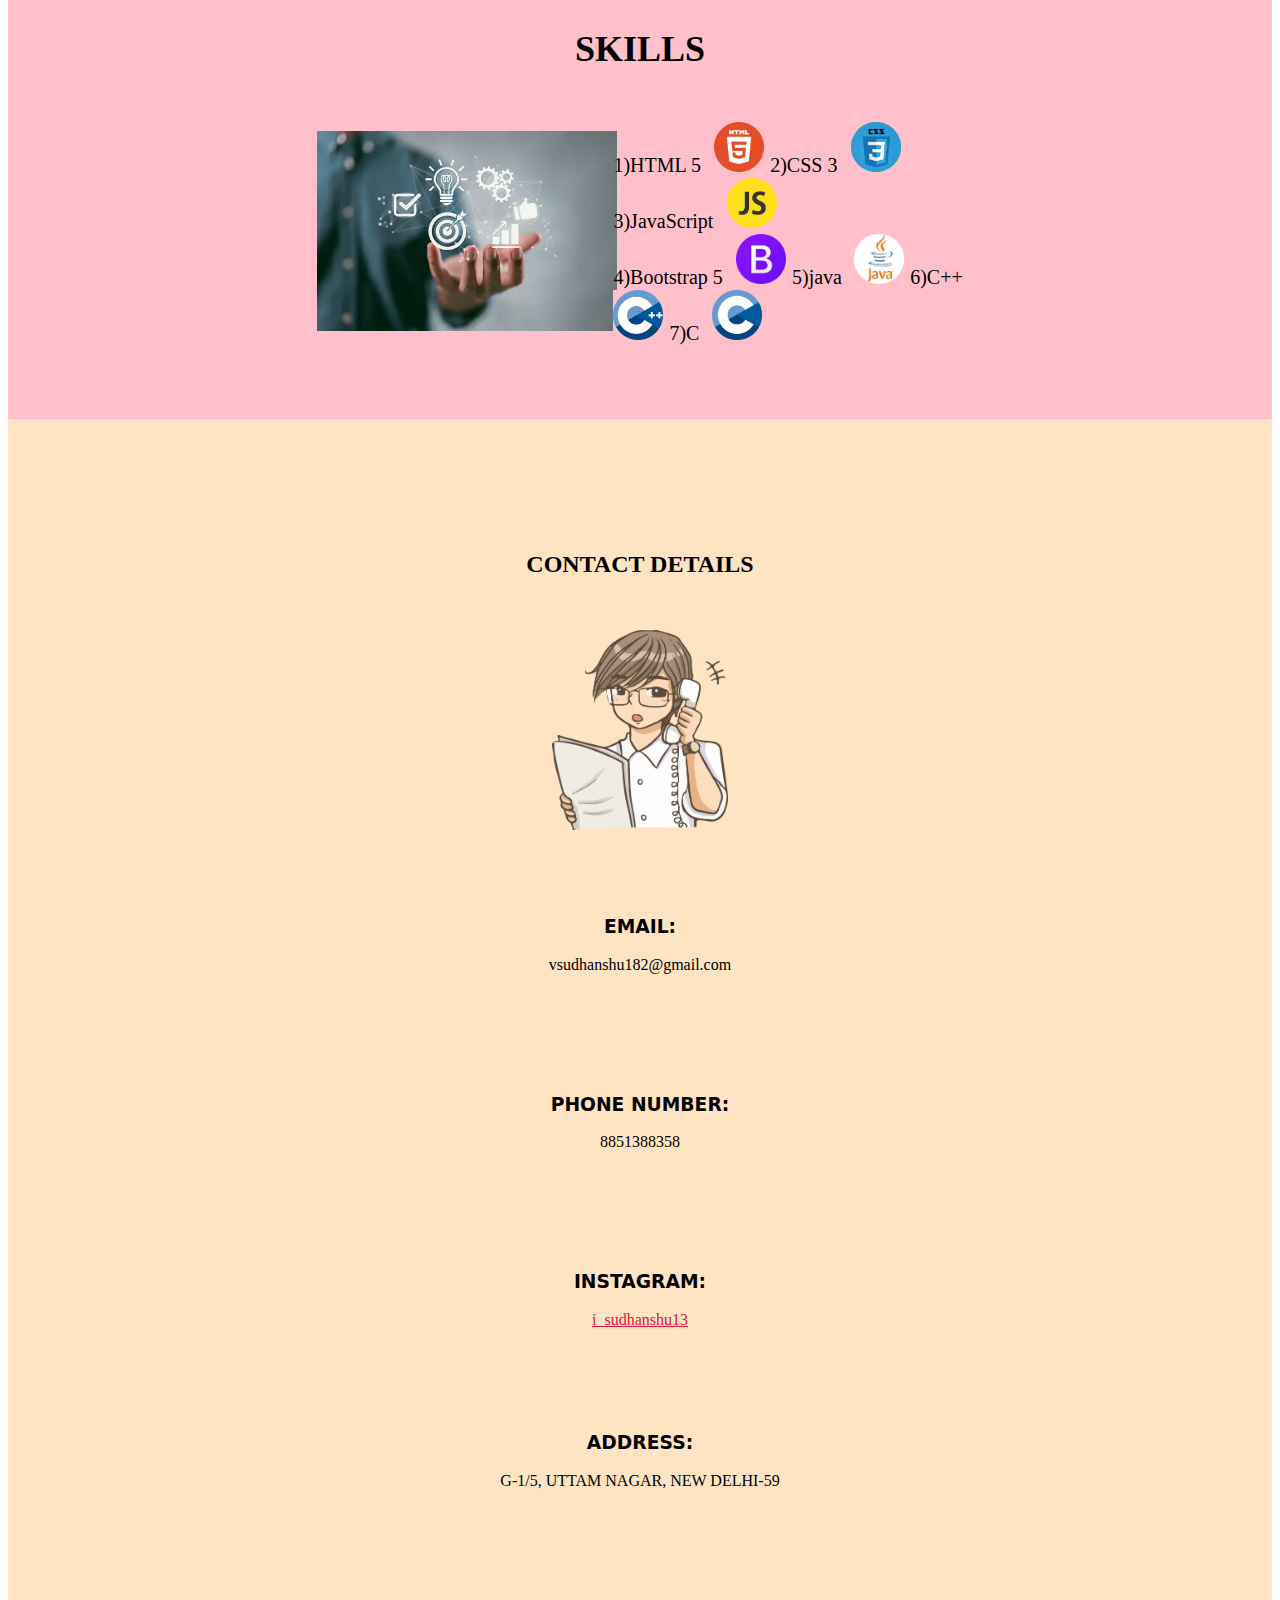
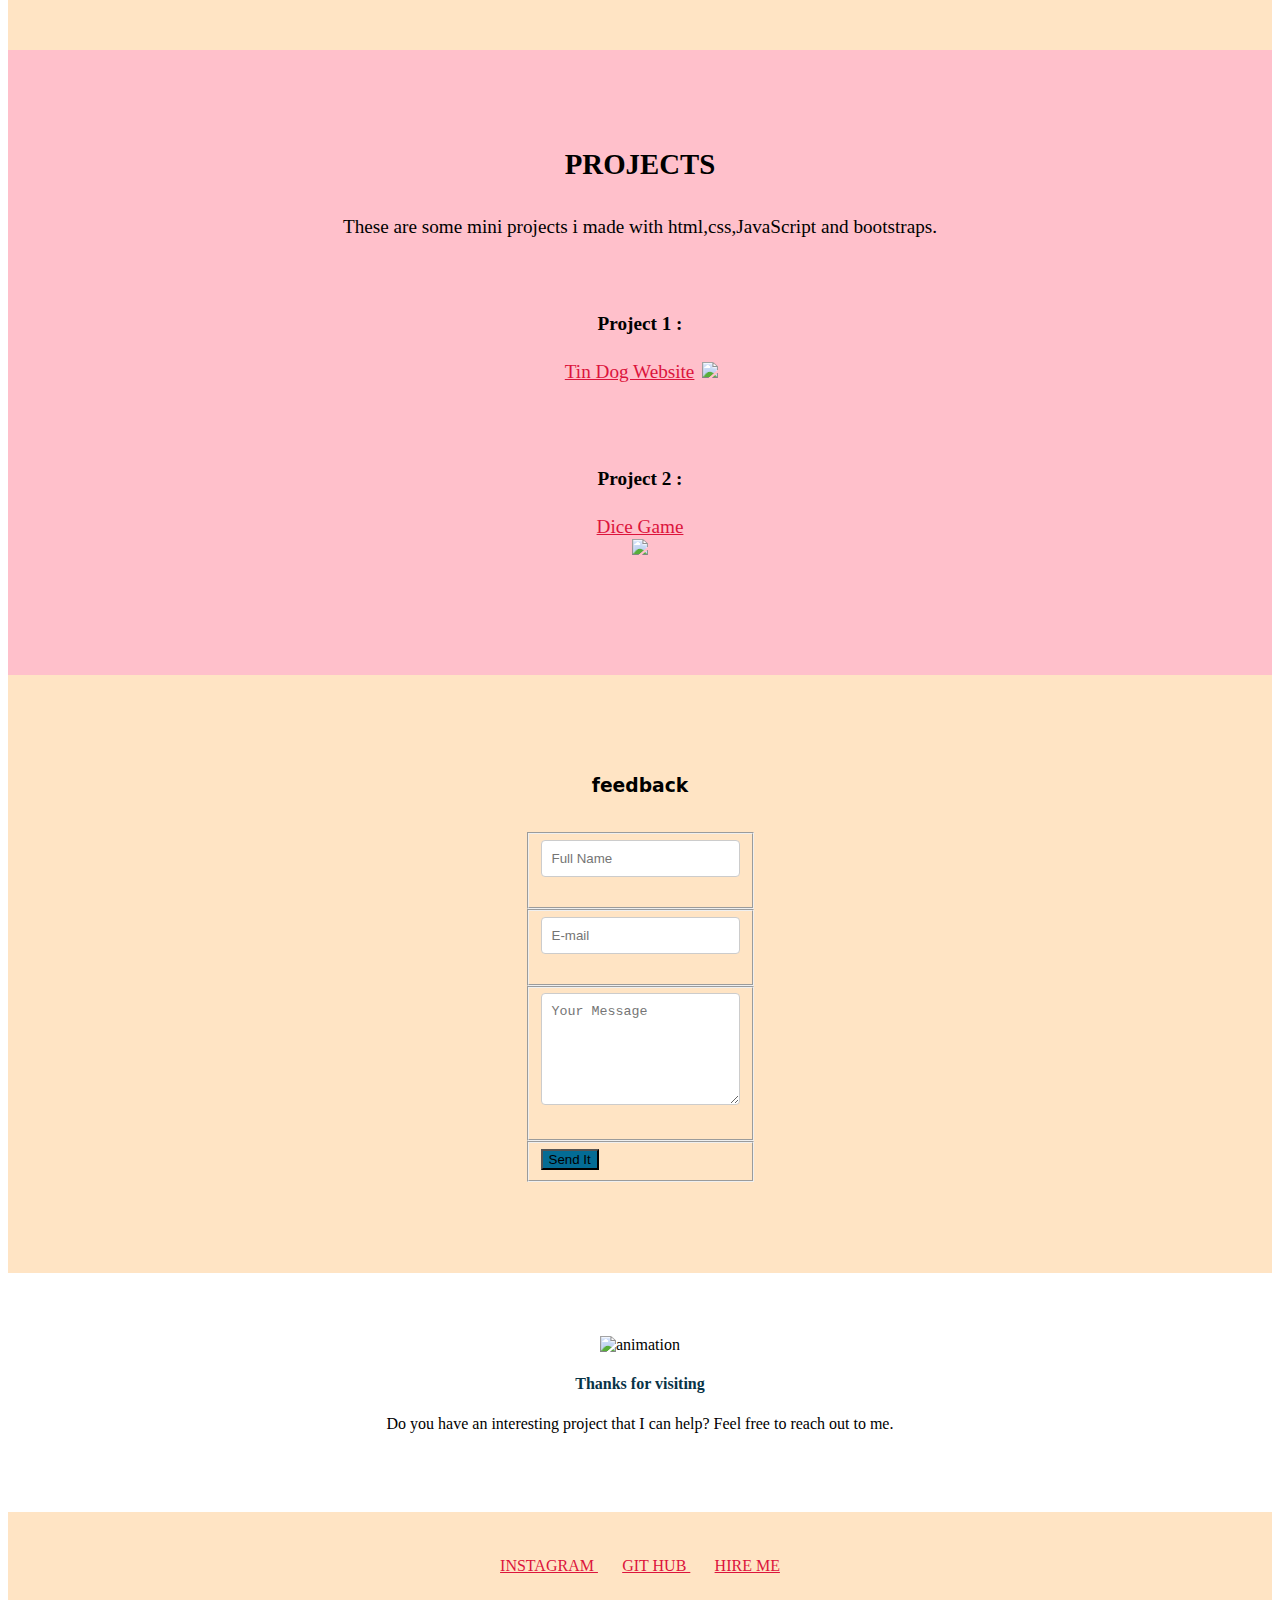
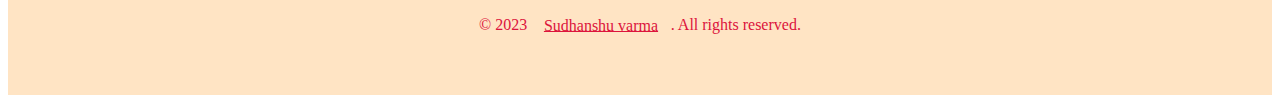
==== commit c6e32d67: "Update index.html" ====
--- a/index.html
+++ b/index.html
@@ -84,7 +84,7 @@
         <table >
             <tr>
                 <td>
-                    <img class="image" src="ME.png" alt="me" height="400">
+                    <img class="image" src="me.png" alt="me" height="400">
 
                 </td>
                 <td>
